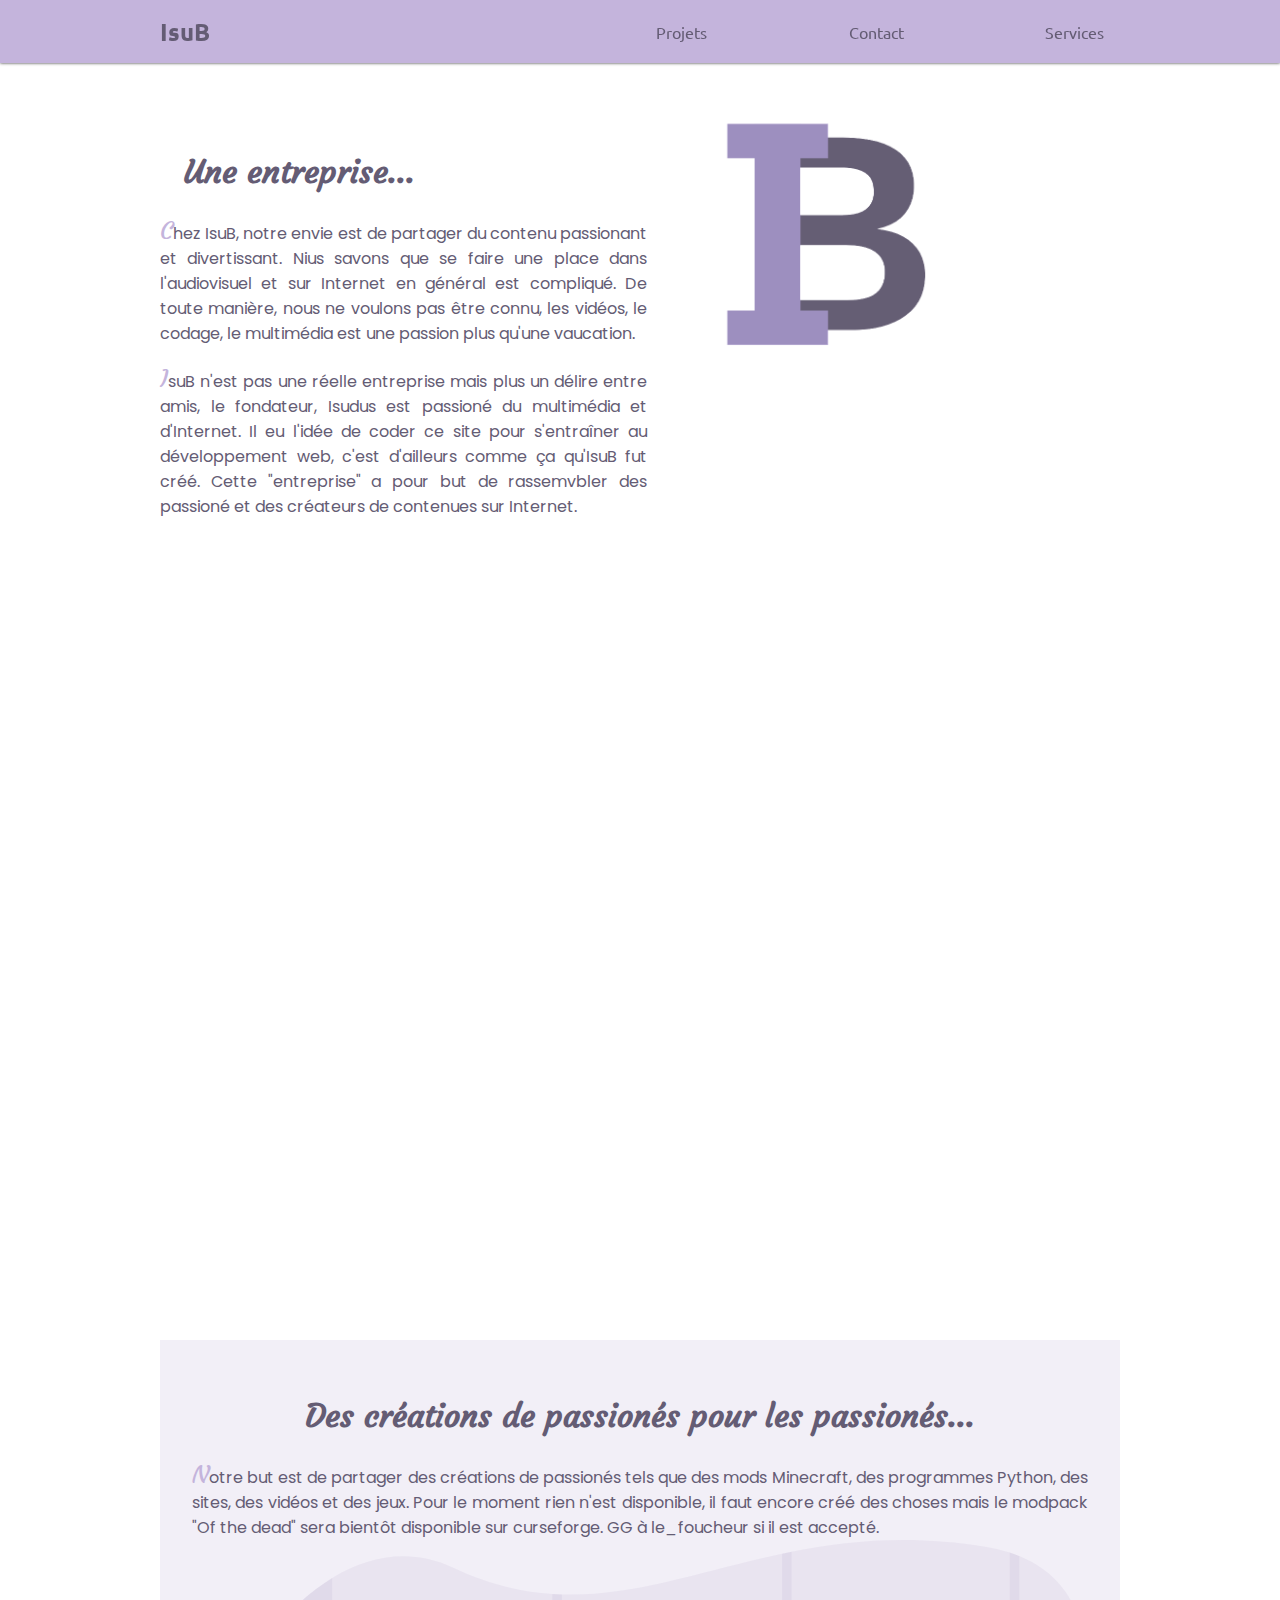
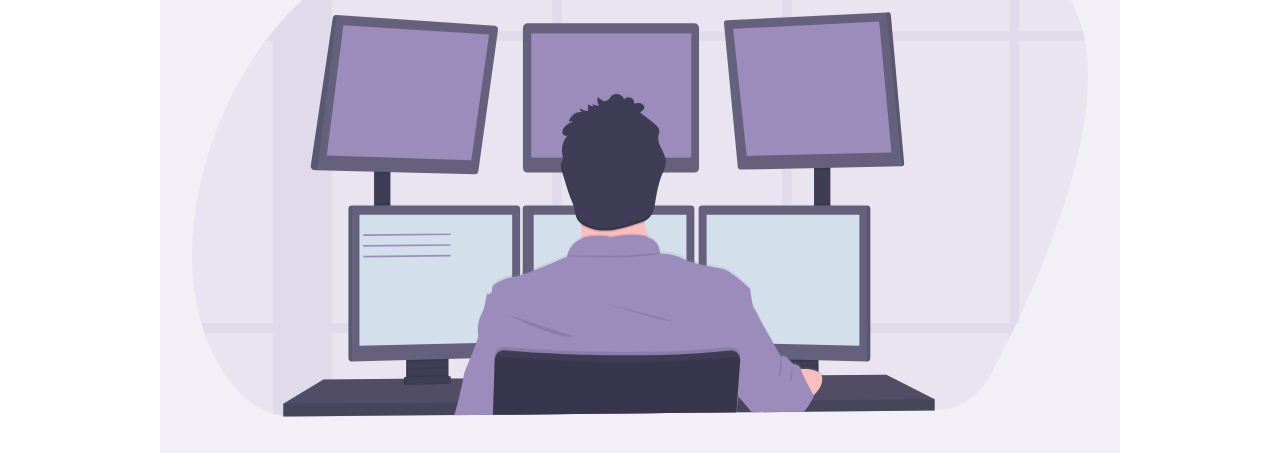
==== index.html @ 3df74d29 "Add files via upload" ====
<!DOCTYPE html>

<html lang="fr">

<head>
  <meta charset="UTF-8">
  <title>IsuB : Entreprise</title>
  <link rel="icon" href="icons/favicon.ico" />
  <link href="css/style.css" rel="stylesheet">
</head>

<body>
  
  <nav id="navbar">
    <div class="nav-elements" id="nav-elements">
      <h2><a href="#">IsuB</a></h2>
      <ul class="nav-links">
        <li><a href="html/projects.html">Projets</a></li>
        <li><a href="html/contact.html">Contact</a></li>
        <li><a href="html/services.html">Services</a></li>
      </ul>
    </div>
  </nav>

  <main>
    <div class="title1" id="title1">
      <div class="dummy-title1">
        <h1>Une entreprise...</h1>
        <p>Chez IsuB, notre envie est de partager du contenu passionant et divertissant. Nius savons que se faire une place dans l'audiovisuel et sur Internet en général est compliqué. De toute manière, nous ne voulons pas être connu, les vidéos, le codage, le multimédia est une passion plus qu'une vaucation.</p><br/>
        <p>IsuB n'est pas une réelle entreprise mais plus un délire entre amis, le fondateur, Isudus est passioné du multimédia et d'Internet. Il eu l'idée de coder ce site pour s'entraîner au développement web, c'est d'ailleurs comme ça qu'IsuB fut créé. Cette "entreprise" a pour but de rassemvbler des passioné et des créateurs de contenues sur Internet.</p>
      </div>
      <img src="icons/favicon.png" alt="">
    </div>

    <div class="title2" id="title2">
      <h1>Nos spécialités... Nos membres...</h1>
      <div class="dummy-title2">
        <img src="media/index/Membres.png" alt="" id="img-title2">
        <div>
          <p>Comme dit plus haut, on est surtout passioné de multimédia et d'Internet, où plus précisément et principalement le codage, les vidéos, les lives, la création de jeux (et d'ajouts) et la création en générale. Les projets en cours sont la création d'un launcher/client pour Minecraft, Ukion Client par Isudus qui demande des connaissances en Java, on a aussi le_foucheur qui est entrain de créé un modpack Minecraft du nom de "Of the dead". Sans parler des petits codes créé pour s'amuser et se divertir. Comme des codes python, HTML/CSS/JavaScript ou Java.</p><br/>
          <p>Les membres d'IsuB sont : le fondateur, Isudus, il y a aussi le_foucheur, le second membre d'IsuB et pour le moment c'est les seuls personnes qui sont présentes. Pour rejoindre IsuB, il faut juste être passioné et pratiqué, pour être considéré comme un membre, allez dans l'onglet contact du site.</p>
        </div>
      </div>

    </div>
    <div class="title3" id="title3">
      <h1>Des créations de passionés pour les passionés...</h1>
      <p>Notre but est de partager des créations de passionés tels que des mods Minecraft, des programmes Python, des sites, des vidéos et des jeux. Pour le moment rien n'est disponible, il faut encore créé des choses mais le modpack "Of the dead" sera bientôt disponible sur curseforge. GG à le_foucheur si il est accepté. </p>
      <img src="media/index/svg/undraw_programming_2svr.svg" alt="">
    </div>
  </main>

  <script src="js/script.js" type="text/javascript" ></script>
</body>
</html>
---- css/style.css ----
@import url('https://fonts.googleapis.com/css?family=Poppins&display=swap');
@import url('https://fonts.googleapis.com/css2?family=Ubuntu&display=swap');
@import url('https://fonts.googleapis.com/css2?family=Courgette&display=swap');

* {
  margin: 0;
  padding: 0;
  box-sizing: border-box;
  color: #645c74;
}
body {
  background: white;
}
nav {
  width: 100%;
  background: #c4b4dc;
  box-shadow: 0 0 3px #333;
  position: fixed;
  transition: all 0.3s ease-out;
  font-family: 'Ubuntu', sans-serif;
}
.nav-elements {
  display: flex;
  justify-content: space-between;
  align-items: center;
  width: 90%;
  margin: auto;
  height: 7vh;
  transition: all 0.3s ease-out;
}
.nav-elements a {
  color: #645c74;
  text-decoration: none;
}
.nav-elements a:visited {
  color: #645c74;
}
.nav-elements h2 {
  transition: all .3s ease-in-out;
}
.nav-links {
  display: flex;
  justify-content: space-between;
  list-style-type: none;
}
.nav-links, h2 {
  flex: 1;
  color: #645c74;
}
.nav-links li {
  padding: 1rem;
  transition: all 0.2s ease;
}
.nav-elements h2:hover {
  font-weight: 100;
  font-family: 'Ubuntu', sans-serif;
}
.nav-links li:hover {
  transform: translateX(10px);
  font-weight: bold;
}

h1 {
  padding: 1.5rem;
  font-family: 'Courgette', sans-serif;
}
p {
  text-align: justify;
  font-family: 'Poppins', sans-serif;
}
p::first-letter {
  font-size: 1.5rem;
  color: #c4b4dc;
  font-family: 'Courgette', sans-serif;
}
.title1 {
  display: flex;
  padding: 6rem 1rem 1rem 0;
  margin-bottom: 3rem;
}
.dummy-title1 {
  padding: 2rem 2rem 2rem 0;
}
.title1 img {
  width: 30%;
  height: 30%;
  margin-right: 15%;
  transition: .5s ease-out;
}
.title2 {
  padding: 1rem;
  margin-bottom: 3rem;
  transition: .5s ease-in;
  opacity: 0;
  transform: translateX(200px);
}
.title2 h1 {
  text-align: right;
  padding-right: 17%;
}
#img-title2 {
  width: 60%;
  padding: 2rem;
  transform: translateX(-200px);
  transition: .5s ease-in;
  opacity: 0;
}
.dummy-title2 {
  display: flex;
}
.title3 {
  padding: 2rem;
  background: rgba(196, 180, 220, 0.220);
  transition: .3s ease-in;
}
.title3 h1 {
  text-align: center;
}
.title3 img {
  width: 100%;
  opacity: 1;
  transition: .5s ease-in;
}

@media screen and (min-width: 1000px) {
  main {
    width: 75%;
    margin: 0 auto;
  }
  .nav-elements {
    width: 75%;
  }
}
@media screen and (max-width: 999px) {
  main {
    padding: 0 2rem;
  }
}
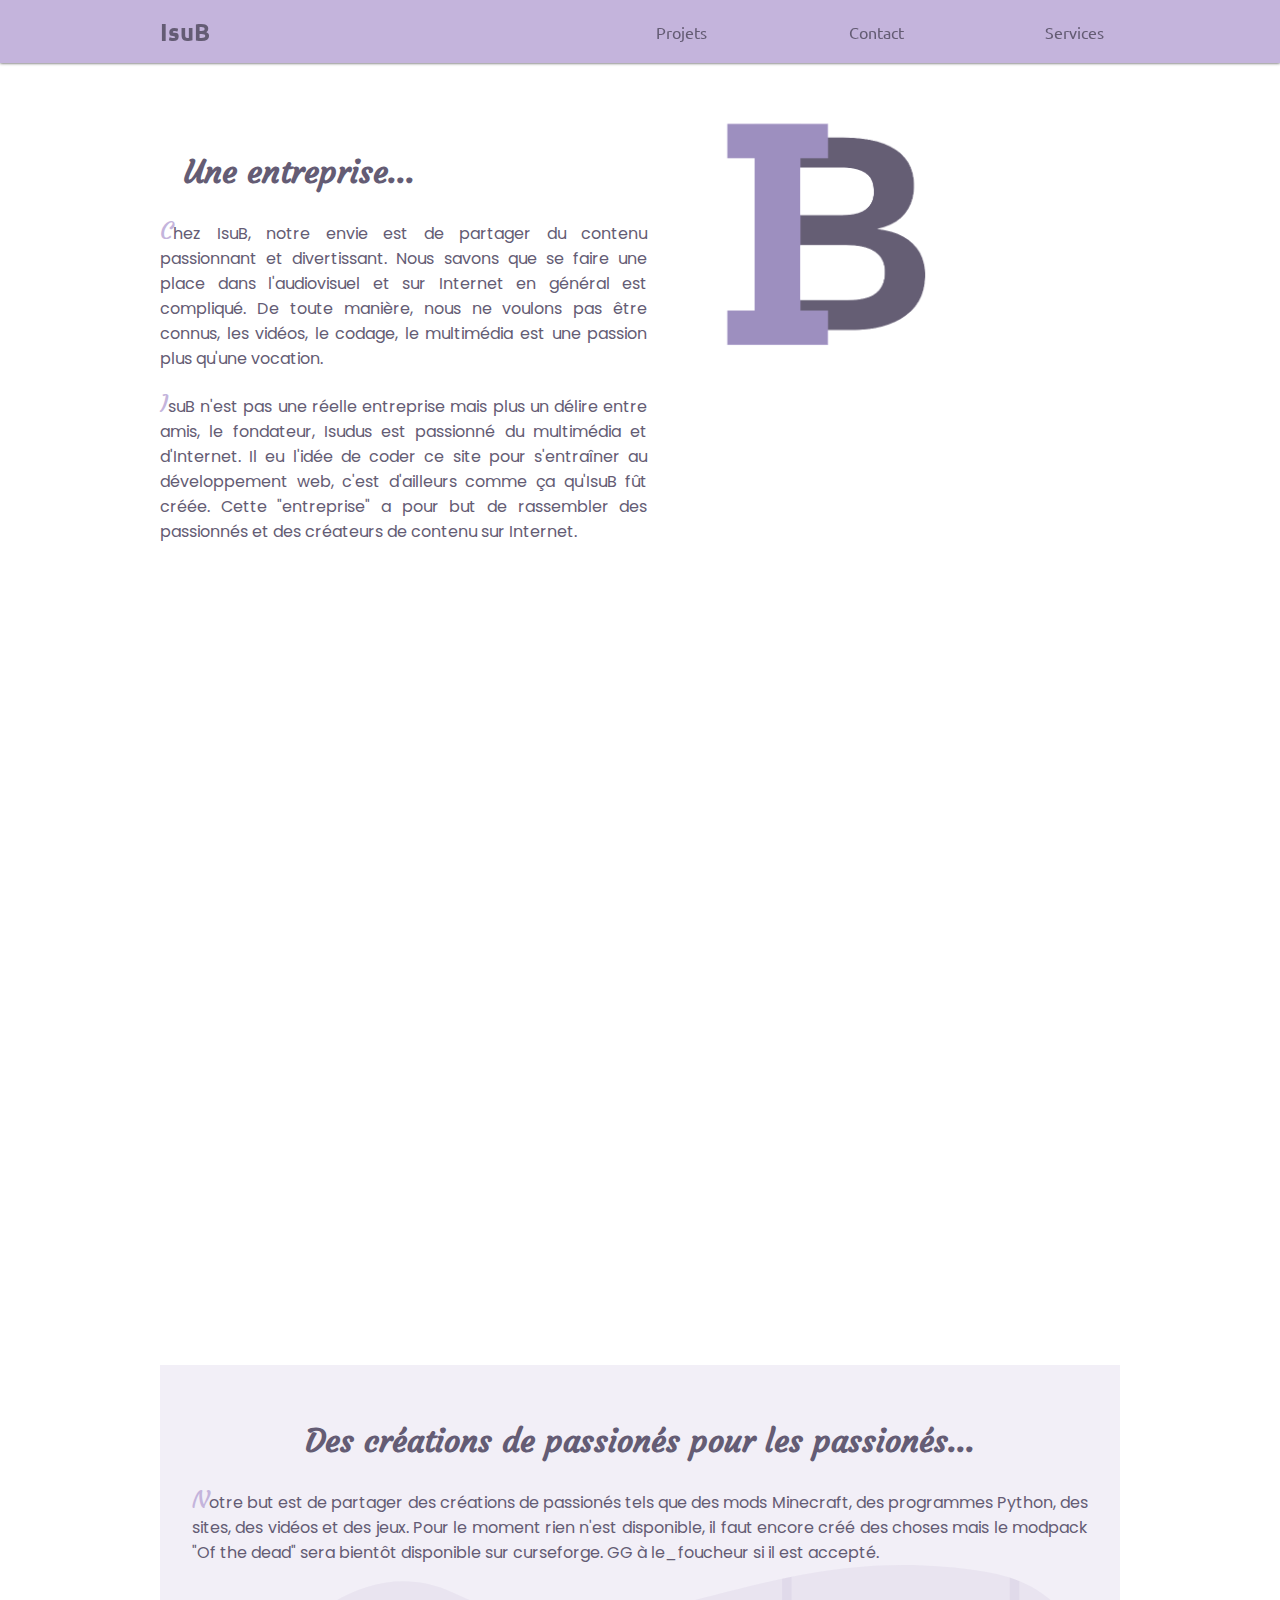
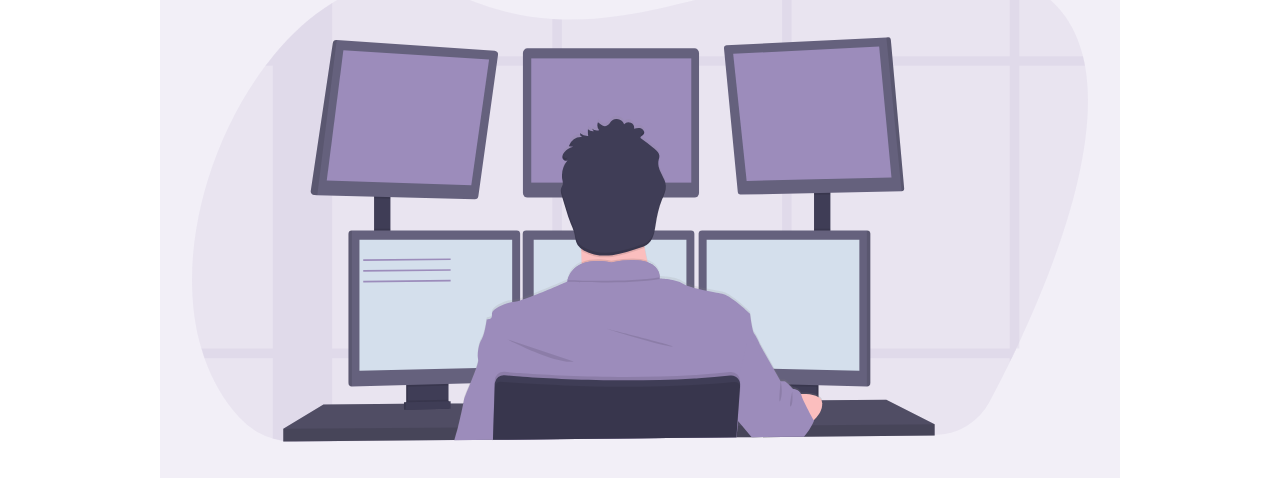
==== commit 60aaad78: "Update index.html" ====
--- a/index.html
+++ b/index.html
@@ -26,8 +26,8 @@
     <div class="title1" id="title1">
       <div class="dummy-title1">
         <h1>Une entreprise...</h1>
-        <p>Chez IsuB, notre envie est de partager du contenu passionant et divertissant. Nius savons que se faire une place dans l'audiovisuel et sur Internet en général est compliqué. De toute manière, nous ne voulons pas être connu, les vidéos, le codage, le multimédia est une passion plus qu'une vaucation.</p><br/>
-        <p>IsuB n'est pas une réelle entreprise mais plus un délire entre amis, le fondateur, Isudus est passioné du multimédia et d'Internet. Il eu l'idée de coder ce site pour s'entraîner au développement web, c'est d'ailleurs comme ça qu'IsuB fut créé. Cette "entreprise" a pour but de rassemvbler des passioné et des créateurs de contenues sur Internet.</p>
+        <p>Chez IsuB, notre envie est de partager du contenu passionnant et divertissant. Nous savons que se faire une place dans l'audiovisuel et sur Internet en général est compliqué. De toute manière, nous ne voulons pas être connus, les vidéos, le codage, le multimédia est une passion plus qu'une vocation.</p><br/>
+        <p>IsuB n'est pas une réelle entreprise mais plus un délire entre amis, le fondateur, Isudus est passionné du multimédia et d'Internet. Il eu l'idée de coder ce site pour s'entraîner au développement web, c'est d'ailleurs comme ça qu'IsuB fût créée. Cette "entreprise" a pour but de rassembler des passionnés et des créateurs de contenu sur Internet.</p>
       </div>
       <img src="icons/favicon.png" alt="">
     </div>
@@ -52,4 +52,4 @@
 
   <script src="js/script.js" type="text/javascript" ></script>
 </body>
-</html>+</html>
